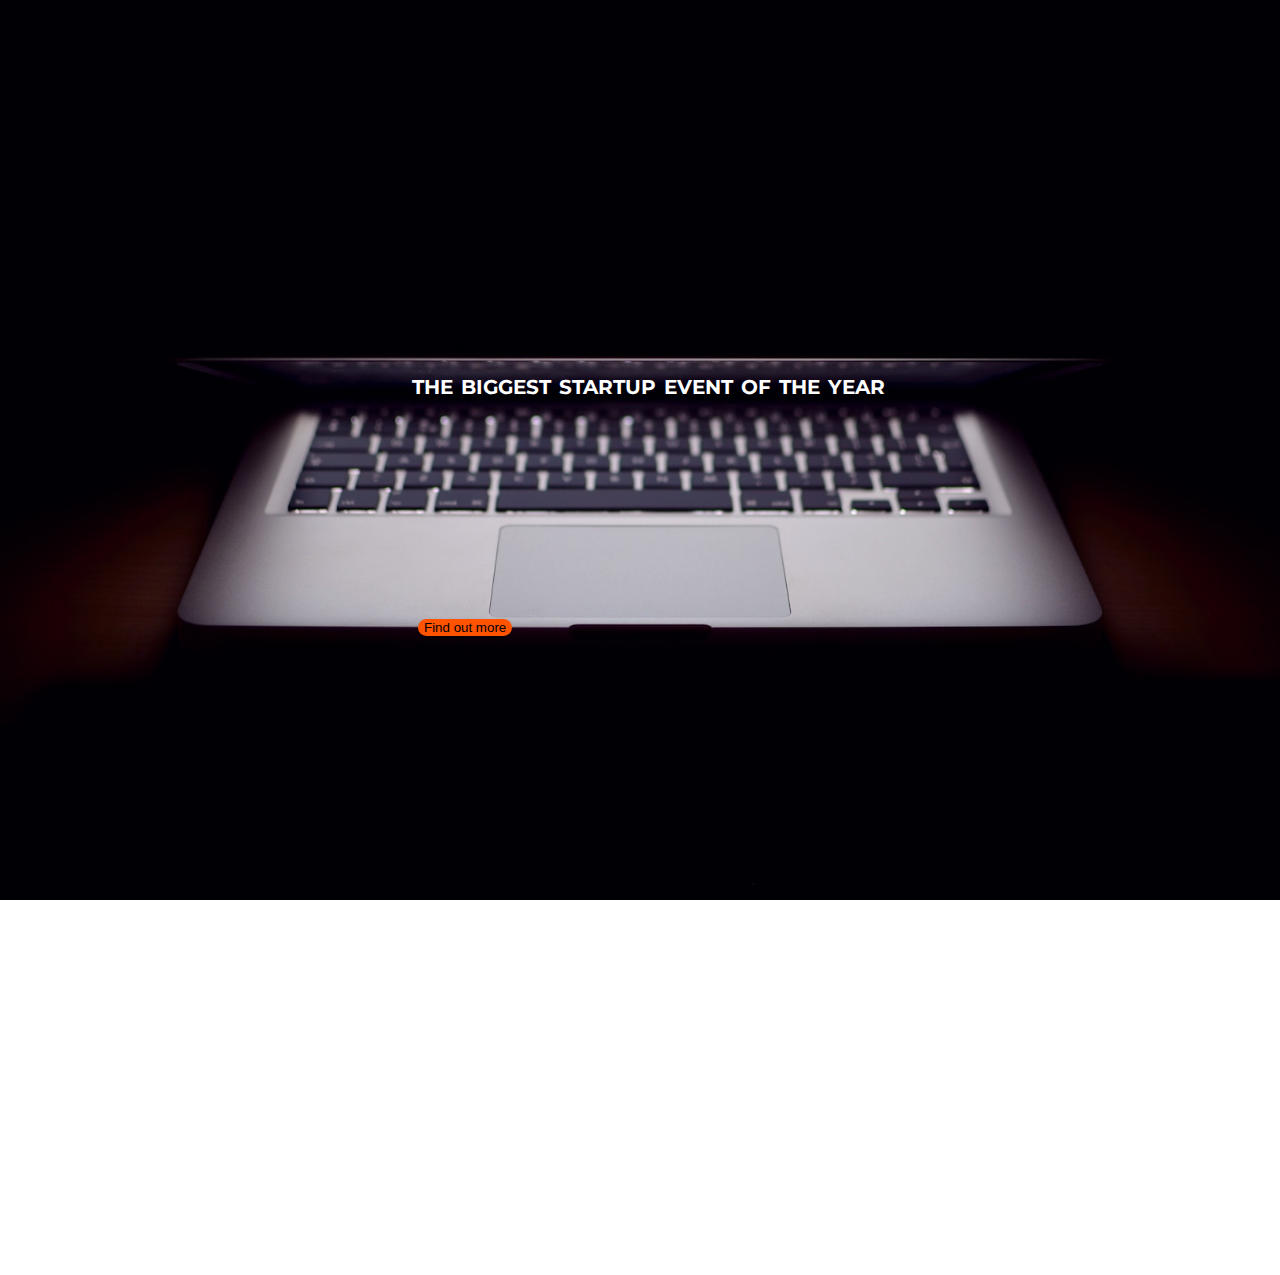
==== index.html @ caa2d771 "uploading website" ====
<!DOCTYPE html>
<html>
  <head>
    <title>Startup</title>

    <!-- Google Fonts -->
    <link href="https://fonts.googleapis.com/css?family=Montserrat" rel="stylesheet">

    <!-- Bootstrap CSS from a CDN. This way you don't have to include the bootstrap file yourself -->
    <link rel="stylesheet" href="https://maxcdn.bootstrapcdn.com/bootstrap/4.0.0-alpha.6/css/bootstrap.min.css" integrity="sha384-rwoIResjU2yc3z8GV/NPeZWAv56rSmLldC3R/AZzGRnGxQQKnKkoFVhFQhNUwEyJ" crossorigin="anonymous">

    <!-- Your own stylesheet -->
    <link rel="stylesheet" type="text/css" href="style.css">
  </head>
  <body>
    <h3>THE BIGGEST STARTUP EVENT OF THE YEAR</h3>

   
    <link href="//cdn-images.mailchimp.com/embedcode/slim-10_7.css" rel="stylesheet" type="text/css">
    <style type="text/css">
      #mc_embed_signup{clear:center; font:14px Helvetica,Arial,sans-serif; }
      /* Add your own Mailchimp form style overrides in your site stylesheet or in this style block.
         We recommend moving this block and the preceding CSS link to the HEAD of your HTML file. */
    </style>
    <div id="mc_embed_signup">
    <form action="https://yahoo.us20.list-manage.com/subscribe/post?u=8aebdda192521011f8a7ec8b7&amp;id=89ebd69e5c" method="post" id="mc-embedded-subscribe-form" name="mc-embedded-subscribe-form" class="validate" target="_blank" novalidate>
        <div id="mc_embed_signup_scroll">
     

        <!-- real people should not fill this in and expect good things - do not remove this or risk form bot signups-->
        <div style="position: absolute; left: -5000px;" aria-hidden="true"><input type="text" name="b_8aebdda192521011f8a7ec8b7_89ebd69e5c" tabindex="-1" value=""></div>

        <div class="clear"><input class="btn btn-primary" type ="submit" value="Find out more" name="subscribe" id="mc-embedded-subscribe" class="button"></div>
        </div>
    </form>
    </div>

    <!--End mc_embed_signup-->
    <div class="centered">
     
     </div>
        </form>
      </div>
   
  
  </body>
</html>
---- style.css ----
body,
html {
  width: 100%;
  height: 100%;
}



body {
  font-family: 'Montserrat', sans-serif;

}

h3 {
	color: white;
	font-size:20px;
	word-spacing: 2px;
	text-align: center;
	margin-top: 375px;

}



body {
  background:url(header.jpg);      
  min-height : 100%;
  min-width : 100%;
  background-size:100% 100%;
  background-repeat:no-repeat;
   overflow-y: hidden;
  overflow-x: hidden;
  
 }



.btn {
	background-color: #FF5300;
	margin-left:410px;
 	margin-top:200px;
  	border: #FF5300;
  	border-radius: 20px;
  }

.btn:hover {
	background-color:#FF5300;
	border:#FF5300;
	cursor: pointer;
  transform: scale(1.3);

}

.centered {
  display: flex;
  align-items: center;
  justify-content: center;
  margin-right:400px;
  margin-top: 25px;
}



.container{
	width:100%;
}
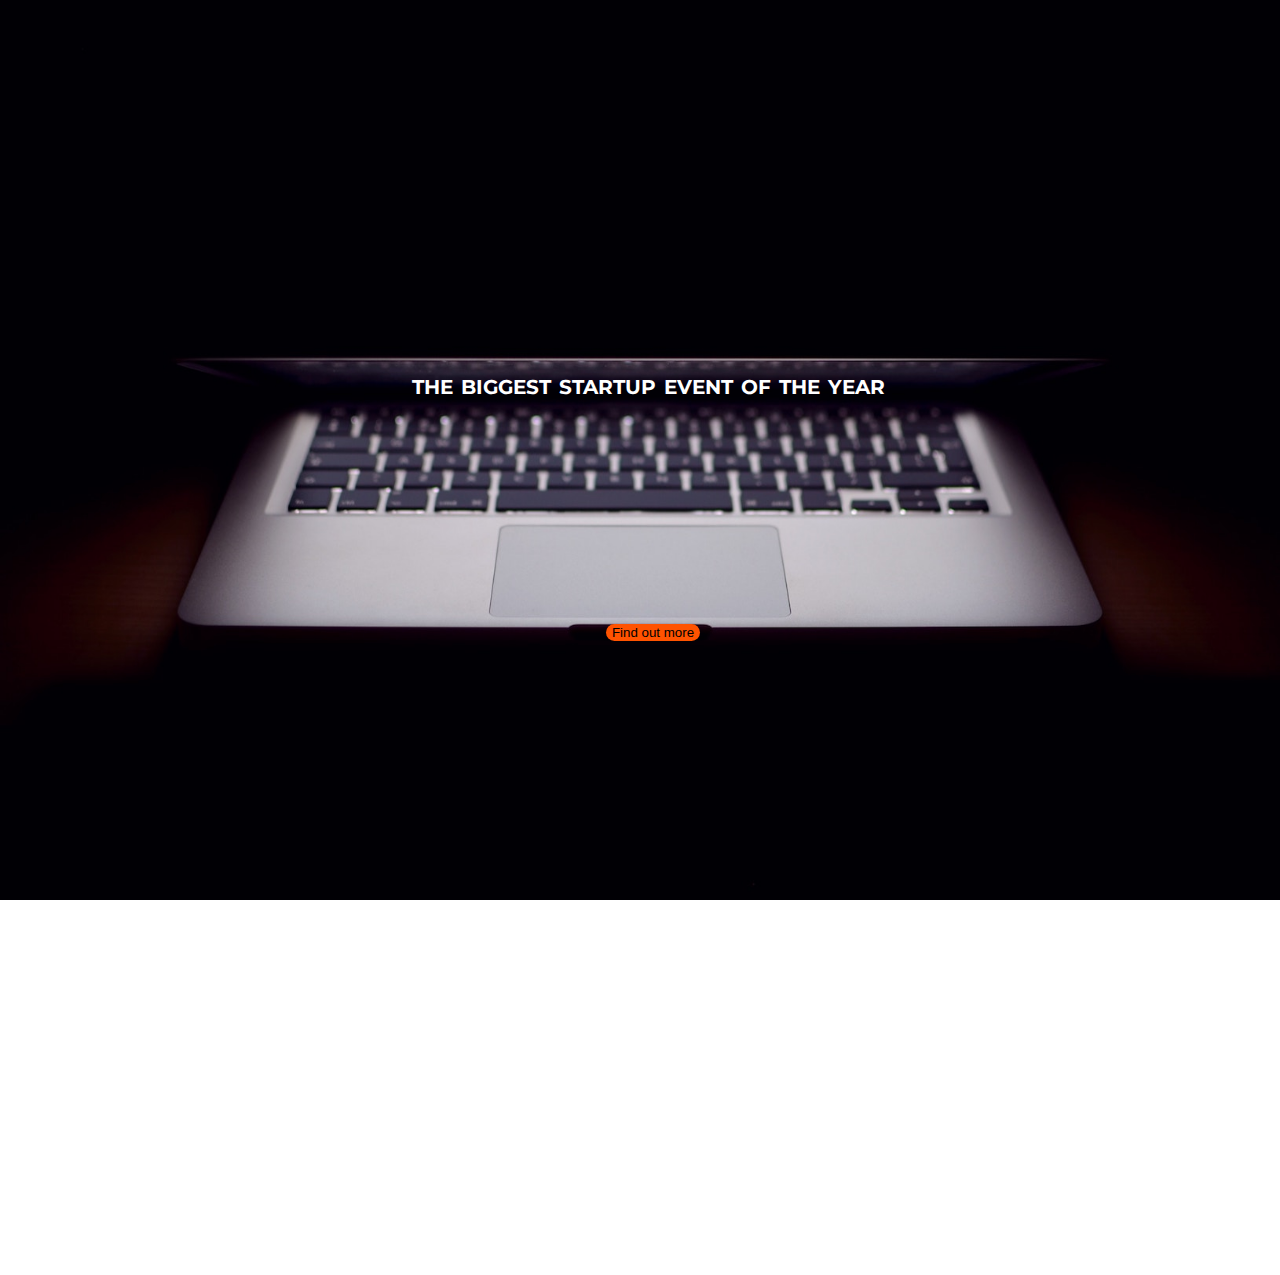
==== commit 5cf739b4: "Update index.html" ====
--- a/index.html
+++ b/index.html
@@ -29,7 +29,7 @@
 
         <!-- real people should not fill this in and expect good things - do not remove this or risk form bot signups-->
         <div style="position: absolute; left: -5000px;" aria-hidden="true"><input type="text" name="b_8aebdda192521011f8a7ec8b7_89ebd69e5c" tabindex="-1" value=""></div>
-
+        <div class="centered">
         <div class="clear"><input class="btn btn-primary" type ="submit" value="Find out more" name="subscribe" id="mc-embedded-subscribe" class="button"></div>
         </div>
     </form>
@@ -38,10 +38,7 @@
     <!--End mc_embed_signup-->
     <div class="centered">
      
-     </div>
-        </form>
-      </div>
-   
+     
   
   </body>
 </html>
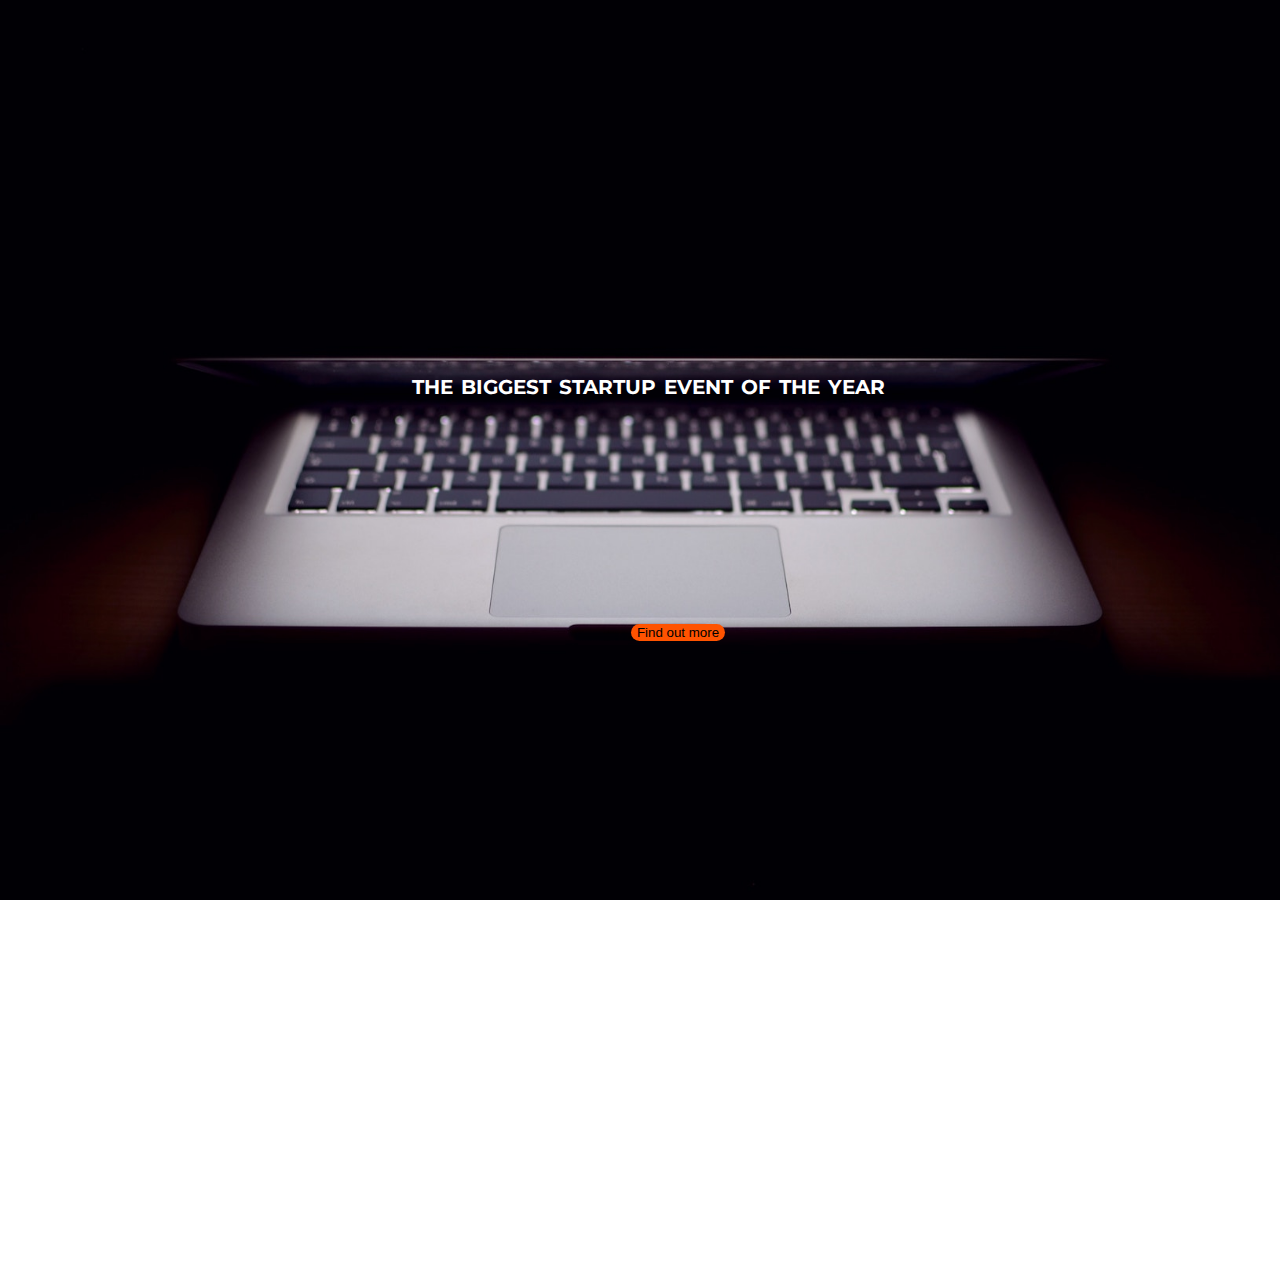
==== commit 0ba7062c: "up" ====
--- a/index.html
+++ b/index.html
@@ -25,10 +25,7 @@
     <div id="mc_embed_signup">
     <form action="https://yahoo.us20.list-manage.com/subscribe/post?u=8aebdda192521011f8a7ec8b7&amp;id=89ebd69e5c" method="post" id="mc-embedded-subscribe-form" name="mc-embedded-subscribe-form" class="validate" target="_blank" novalidate>
         <div id="mc_embed_signup_scroll">
-     
-
-        <!-- real people should not fill this in and expect good things - do not remove this or risk form bot signups-->
-        <div style="position: absolute; left: -5000px;" aria-hidden="true"><input type="text" name="b_8aebdda192521011f8a7ec8b7_89ebd69e5c" tabindex="-1" value=""></div>
+        <div style="position: absolute; right: -5000px;" aria-hidden="true"><input type="text" name="b_8aebdda192521011f8a7ec8b7_89ebd69e5c" tabindex="-1" value=""></div>
         <div class="centered">
         <div class="clear"><input class="btn btn-primary" type ="submit" value="Find out more" name="subscribe" id="mc-embedded-subscribe" class="button"></div>
         </div>
--- a/style.css
+++ b/style.css
@@ -55,7 +55,7 @@
   display: flex;
   align-items: center;
   justify-content: center;
-  margin-right:400px;
+  margin-right:350px;
   margin-top: 25px;
 }
 
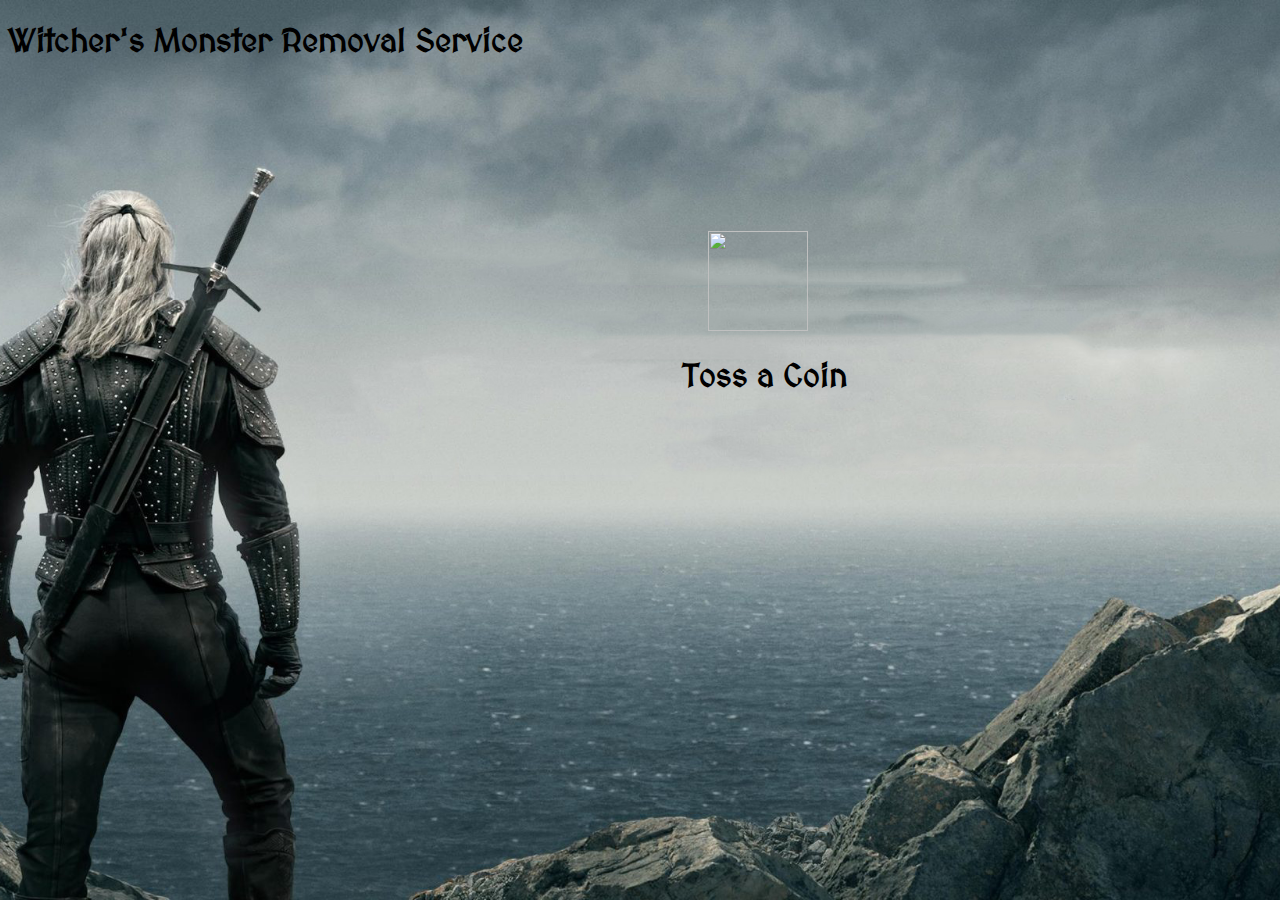
==== commit b2e5f9c4: "uploading to website" ====
--- a/index.html
+++ b/index.html
@@ -1,42 +1,36 @@
 <!DOCTYPE html>
 <html>
-  <head>
-    <title>Startup</title>
+<head>
+	<title>Toss a coin!</title>
+	     <!-- Required meta tags -->
+    <meta charset="utf-8">
+    <meta name="viewport" content="width=device-width, initial-scale=1, shrink-to-fit=no">
 
-    <!-- Google Fonts -->
-    <link href="https://fonts.googleapis.com/css?family=Montserrat" rel="stylesheet">
+    <link href="https://fonts.googleapis.com/css?family=MedievalSharp&display=swap" rel="stylesheet">
 
-    <!-- Bootstrap CSS from a CDN. This way you don't have to include the bootstrap file yourself -->
-    <link rel="stylesheet" href="https://maxcdn.bootstrapcdn.com/bootstrap/4.0.0-alpha.6/css/bootstrap.min.css" integrity="sha384-rwoIResjU2yc3z8GV/NPeZWAv56rSmLldC3R/AZzGRnGxQQKnKkoFVhFQhNUwEyJ" crossorigin="anonymous">
 
-    <!-- Your own stylesheet -->
+     <!-- Bootstrap CSS -->
+    <link rel="stylesheet" href="https://stackpath.bootstrapcdn.com/bootstrap/4.3.1/css/bootstrap.min.css" integrity="sha384-Vkoo8x4CGsO3+Hhxv8T/Q5PaXtkKtu6ug5TOeNV6gBiFeWPGFN9MuhOf23Q9Ifjh" crossorigin="anonymous">
+
     <link rel="stylesheet" type="text/css" href="style.css">
-  </head>
-  <body>
-    <h3>THE BIGGEST STARTUP EVENT OF THE YEAR</h3>
+</head>
+<body>
+	<h1><strong>Witcher's Monster Removal Service</strong></h1>
 
-   
-    <link href="//cdn-images.mailchimp.com/embedcode/slim-10_7.css" rel="stylesheet" type="text/css">
-    <style type="text/css">
-      #mc_embed_signup{clear:center; font:14px Helvetica,Arial,sans-serif; }
-      /* Add your own Mailchimp form style overrides in your site stylesheet or in this style block.
-         We recommend moving this block and the preceding CSS link to the HEAD of your HTML file. */
-    </style>
-    <div id="mc_embed_signup">
-    <form action="https://yahoo.us20.list-manage.com/subscribe/post?u=8aebdda192521011f8a7ec8b7&amp;id=89ebd69e5c" method="post" id="mc-embedded-subscribe-form" name="mc-embedded-subscribe-form" class="validate" target="_blank" novalidate>
-        <div id="mc_embed_signup_scroll">
-        <div style="position: absolute; right: -5000px;" aria-hidden="true"><input type="text" name="b_8aebdda192521011f8a7ec8b7_89ebd69e5c" tabindex="-1" value=""></div>
-        <div class="centered">
-        <div class="clear"><input class="btn btn-primary" type ="submit" value="Find out more" name="subscribe" id="mc-embedded-subscribe" class="button"></div>
-        </div>
-    </form>
-    </div>
 
-    <!--End mc_embed_signup-->
-    <div class="centered">
-     
-     
-  
-  </body>
-</html>
+<a href="contact.html">
+	<div class="coin">
+	<img src="coin.png" width="100px" height="100">
+	<div>
+	</a>
 
+
+
+<div class="toss">
+<h1>Toss a Coin</h1>
+<div>
+
+
+
+</body>
+</html>--- a/style.css
+++ b/style.css
@@ -1,67 +1,23 @@
-body,
-html {
-  width: 100%;
-  height: 100%;
+html { 
+	height: 100%;
+	width: 100%;
+	font-family: 'MedievalSharp', cursive;
+  background: url(witcher.jpg) no-repeat center center fixed; 
+  -webkit-background-size: cover;
+  -moz-background-size: cover;
+  -o-background-size: cover;
+  background-size: cover;
 }
 
+.coin{
+	position: relative;
+	left:700px;
+	top:150px;
+	
+}
 
-
-body {
-  font-family: 'Montserrat', sans-serif;
+.toss{
+	position:absolute;
+	left:-25px;
 
 }
-
-h3 {
-	color: white;
-	font-size:20px;
-	word-spacing: 2px;
-	text-align: center;
-	margin-top: 375px;
-
-}
-
-
-
-body {
-  background:url(header.jpg);      
-  min-height : 100%;
-  min-width : 100%;
-  background-size:100% 100%;
-  background-repeat:no-repeat;
-   overflow-y: hidden;
-  overflow-x: hidden;
-  
- }
-
-
-
-.btn {
-	background-color: #FF5300;
-	margin-left:410px;
- 	margin-top:200px;
-  	border: #FF5300;
-  	border-radius: 20px;
-  }
-
-.btn:hover {
-	background-color:#FF5300;
-	border:#FF5300;
-	cursor: pointer;
-  transform: scale(1.3);
-
-}
-
-.centered {
-  display: flex;
-  align-items: center;
-  justify-content: center;
-  margin-right:350px;
-  margin-top: 25px;
-}
-
-
-
-.container{
-	width:100%;
-}
-
